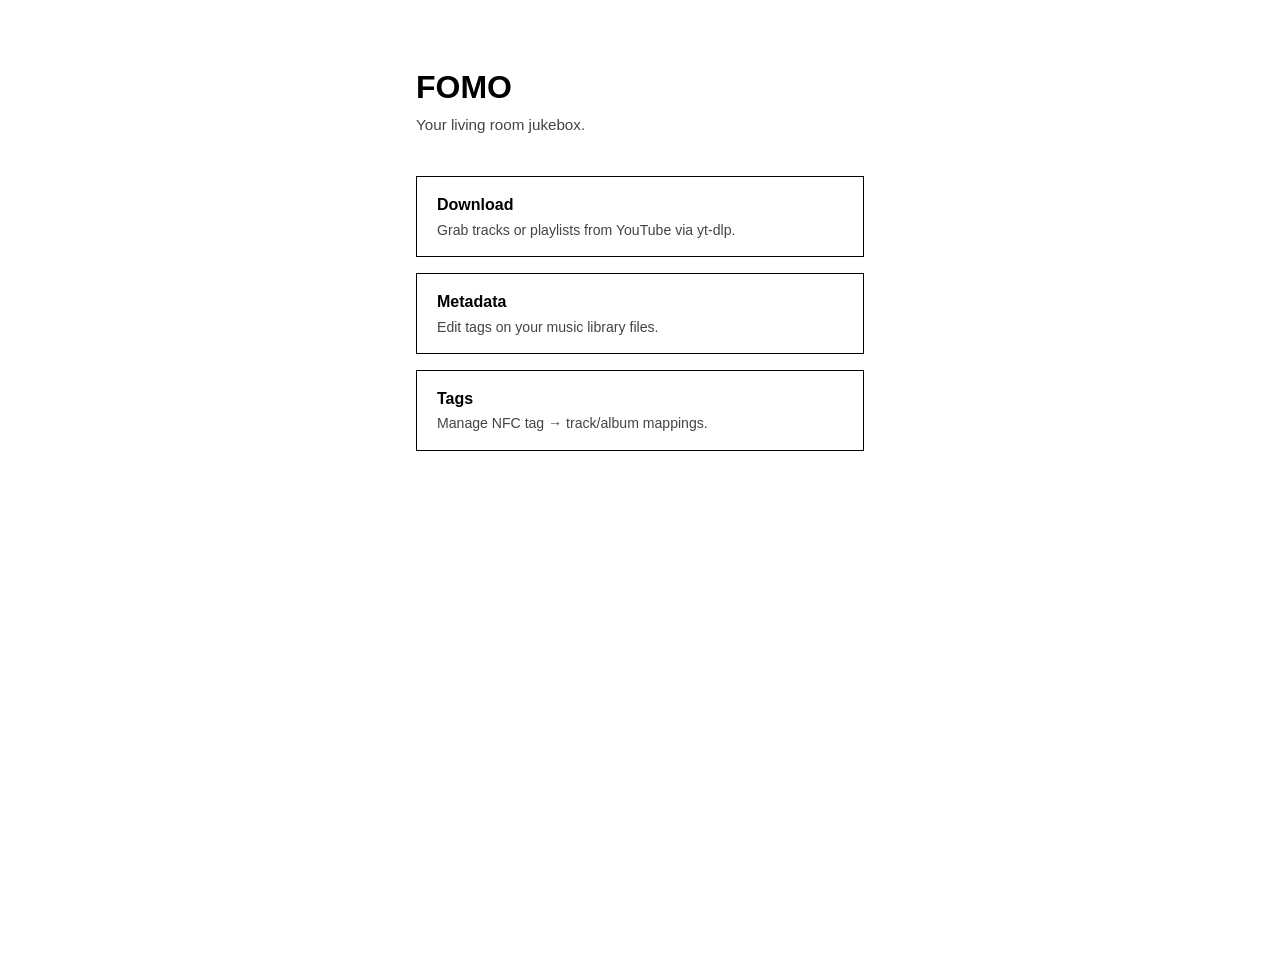
==== landing/index.html @ 4f7feb96 "fomo" ====
<!doctype html>
<html lang="en">
<head>
  <meta charset="utf-8">
  <meta name="viewport" content="width=device-width, initial-scale=1">
  <title>FOMO</title>
  <link rel="stylesheet" href="fomo.css">
  <style>
    .home {
      max-width: 480px;
      margin: 4rem auto;
      padding: 0 1rem;
    }
    h1 {
      font-size: 2rem;
      margin: 0 0 0.25rem;
    }
    .tagline {
      color: #444;
      margin: 0 0 2.5rem;
      font-size: 0.95rem;
    }
    .cards {
      display: flex;
      flex-direction: column;
      gap: 1rem;
    }
    .card {
      display: block;
      border: 1px solid #000;
      padding: 1rem 1.25rem;
      text-decoration: none;
      color: #000;
    }
    .card:hover {
      background: #f3f3f3;
    }
    .card-title {
      font-weight: 700;
      font-size: 1rem;
      margin: 0 0 0.2rem;
    }
    .card-desc {
      font-size: 0.88rem;
      color: #444;
      margin: 0;
    }
  </style>
</head>
<body>
  <main class="home">
    <h1>FOMO</h1>
    <p class="tagline">Your living room jukebox.</p>

    <nav class="cards">
      <a class="card" href="/download/">
        <p class="card-title">Download</p>
        <p class="card-desc">Grab tracks or playlists from YouTube via yt-dlp.</p>
      </a>
      <a class="card" href="/metadata/">
        <p class="card-title">Metadata</p>
        <p class="card-desc">Edit tags on your music library files.</p>
      </a>
      <a class="card" href="/tags/">
        <p class="card-title">Tags</p>
        <p class="card-desc">Manage NFC tag → track/album mappings.</p>
      </a>
    </nav>
  </main>
</body>
</html>
---- landing/fomo.css ----
:root {
  color-scheme: light;
  --bg: #fff;
  --panel: #fff;
  --text: #000;
  --muted: #444;
  --border: #000;
  --accent: #000;
  --danger: #000;
}

* {
  box-sizing: border-box;
}

body {
  margin: 0;
  font-family: Arial, Helvetica, sans-serif;
  font-size: 15px;
  line-height: 1.45;
  color: var(--text);
  background: var(--bg);
  min-height: 100vh;
}

button {
  border: 1px solid var(--border);
  background: var(--panel);
  color: var(--text);
  padding: 0.45rem 0.7rem;
  border-radius: 0;
  cursor: pointer;
  transition: none;
  font-size: 0.95rem;
}

button:hover {
  text-decoration: underline;
}

input,
select {
  width: 100%;
  border: 1px solid var(--border);
  border-radius: 0;
  padding: 0.55rem 0.7rem;
  background: var(--panel);
  color: var(--text);
  font-size: 0.95rem;
  transition: none;
  min-width: 0;
  box-sizing: border-box;
}

input:focus,
select:focus {
  outline: 1px solid var(--border);
}

.topbar {
  display: flex;
  align-items: center;
  justify-content: space-between;
  gap: 1rem;
  padding: 1rem 1.25rem;
  border-bottom: 1px solid var(--border);
  background: var(--panel);
}

.topbar h1 {
  margin: 0;
  font-size: 1.25rem;
  font-weight: 700;
}

.topbar a {
  color: var(--text);
  text-decoration: none;
}

.topbar a:hover {
  text-decoration: underline;
}

.topbar-actions {
  display: flex;
  gap: 0.5rem;
}

.hidden {
  display: none !important;
}

.message {
  position: fixed;
  right: 1rem;
  bottom: 1rem;
  background: var(--panel);
  border: 1px solid var(--border);
  border-left: 4px solid var(--accent);
  padding: 0.55rem 0.7rem;
  border-radius: 2px;
  opacity: 0;
  transition: opacity 0.2s ease-in-out;
  pointer-events: none;
}

.message.visible {
  opacity: 1;
}

.message.error {
  border-left-color: var(--danger);
}
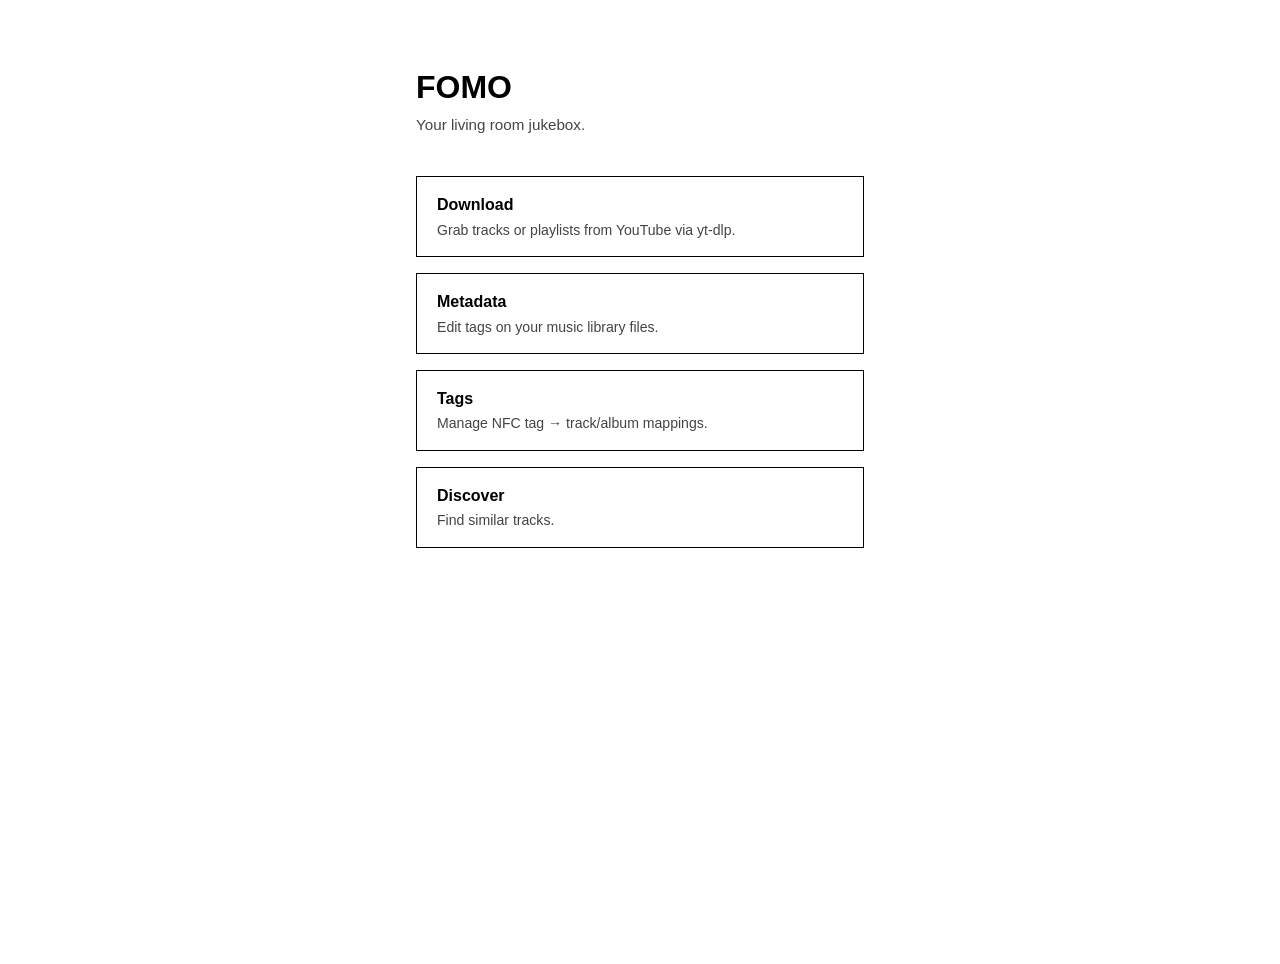
==== commit 565dad88: "add Discover page: Last.fm similar tracks with album download handoff - new /discover/ sub-app (fomo" ====
--- a/landing/index.html
+++ b/landing/index.html
@@ -65,6 +65,10 @@
         <p class="card-title">Tags</p>
         <p class="card-desc">Manage NFC tag → track/album mappings.</p>
       </a>
+      <a class="card" href="/discover/">
+        <p class="card-title">Discover</p>
+        <p class="card-desc">Find similar tracks.</p>
+      </a>
     </nav>
   </main>
 </body>
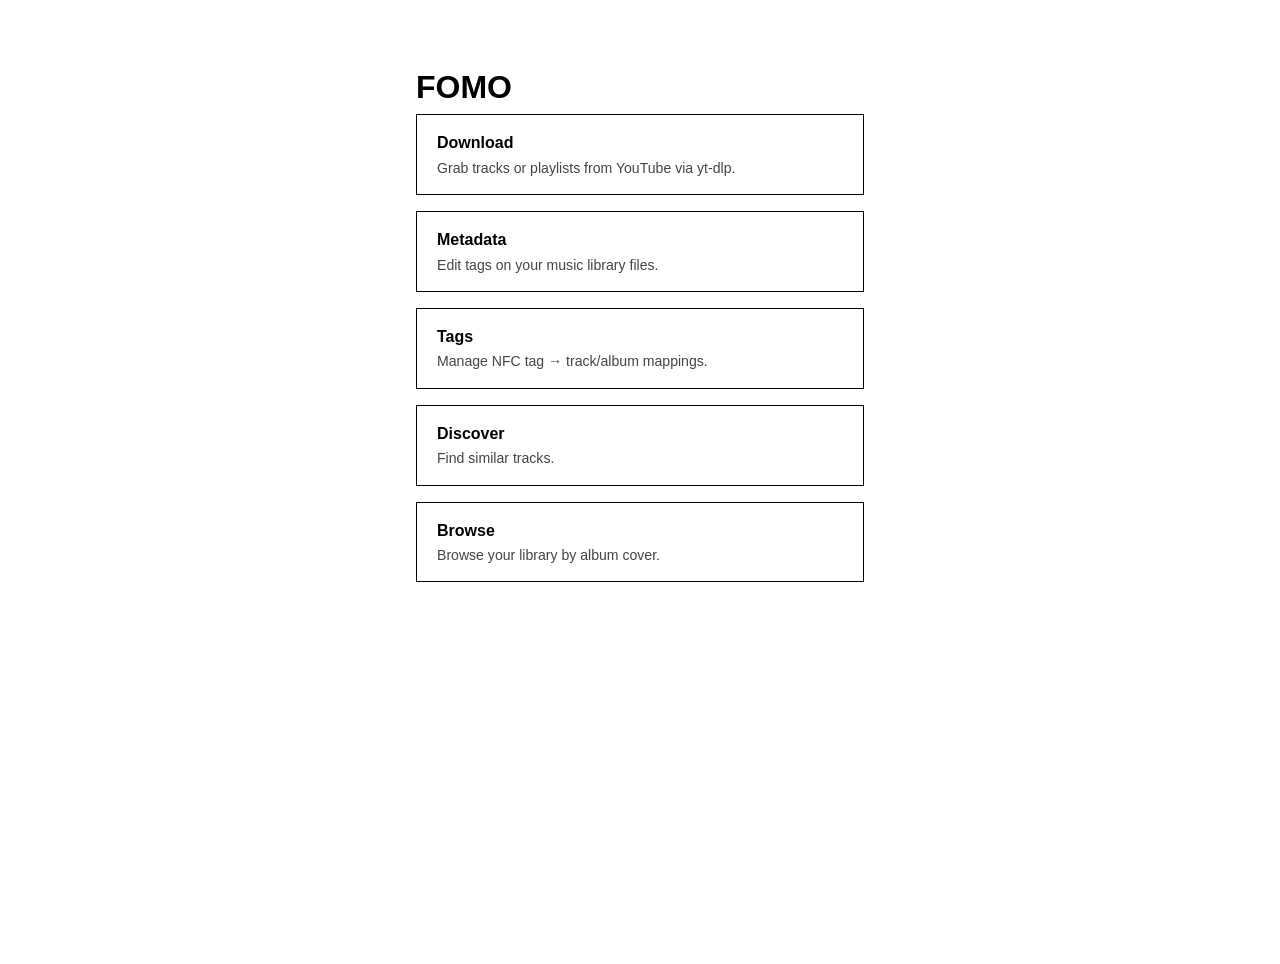
==== commit c4f728c9: "add Browse page: iTunes-style coverflow album browser + favicon - New /browse sub-app: horizontal co" ====
--- a/landing/index.html
+++ b/landing/index.html
@@ -1,75 +1,85 @@
 <!doctype html>
 <html lang="en">
-<head>
-  <meta charset="utf-8">
-  <meta name="viewport" content="width=device-width, initial-scale=1">
-  <title>FOMO</title>
-  <link rel="stylesheet" href="fomo.css">
-  <style>
-    .home {
-      max-width: 480px;
-      margin: 4rem auto;
-      padding: 0 1rem;
-    }
-    h1 {
-      font-size: 2rem;
-      margin: 0 0 0.25rem;
-    }
-    .tagline {
-      color: #444;
-      margin: 0 0 2.5rem;
-      font-size: 0.95rem;
-    }
-    .cards {
-      display: flex;
-      flex-direction: column;
-      gap: 1rem;
-    }
-    .card {
-      display: block;
-      border: 1px solid #000;
-      padding: 1rem 1.25rem;
-      text-decoration: none;
-      color: #000;
-    }
-    .card:hover {
-      background: #f3f3f3;
-    }
-    .card-title {
-      font-weight: 700;
-      font-size: 1rem;
-      margin: 0 0 0.2rem;
-    }
-    .card-desc {
-      font-size: 0.88rem;
-      color: #444;
-      margin: 0;
-    }
-  </style>
-</head>
-<body>
-  <main class="home">
-    <h1>FOMO</h1>
-    <p class="tagline">Your living room jukebox.</p>
+    <head>
+        <meta charset="utf-8" />
+  <link rel="icon" href="/favicon.svg" type="image/svg+xml">
+        <meta name="viewport" content="width=device-width, initial-scale=1" />
+        <title>FOMO</title>
+        <link rel="stylesheet" href="fomo.css" />
+        <style>
+            .home {
+                max-width: 480px;
+                margin: 4rem auto;
+                padding: 0 1rem;
+            }
+            h1 {
+                font-size: 2rem;
+                margin: 0 0 0.25rem;
+            }
+            .tagline {
+                color: #444;
+                margin: 0 0 2.5rem;
+                font-size: 0.95rem;
+            }
+            .cards {
+                display: flex;
+                flex-direction: column;
+                gap: 1rem;
+            }
+            .card {
+                display: block;
+                border: 1px solid #000;
+                padding: 1rem 1.25rem;
+                text-decoration: none;
+                color: #000;
+            }
+            .card:hover {
+                background: #f3f3f3;
+            }
+            .card-title {
+                font-weight: 700;
+                font-size: 1rem;
+                margin: 0 0 0.2rem;
+            }
+            .card-desc {
+                font-size: 0.88rem;
+                color: #444;
+                margin: 0;
+            }
+        </style>
+    </head>
+    <body>
+        <main class="home">
+            <h1>FOMO</h1>
 
-    <nav class="cards">
-      <a class="card" href="/download/">
-        <p class="card-title">Download</p>
-        <p class="card-desc">Grab tracks or playlists from YouTube via yt-dlp.</p>
-      </a>
-      <a class="card" href="/metadata/">
-        <p class="card-title">Metadata</p>
-        <p class="card-desc">Edit tags on your music library files.</p>
-      </a>
-      <a class="card" href="/tags/">
-        <p class="card-title">Tags</p>
-        <p class="card-desc">Manage NFC tag → track/album mappings.</p>
-      </a>
-      <a class="card" href="/discover/">
-        <p class="card-title">Discover</p>
-        <p class="card-desc">Find similar tracks.</p>
-      </a>
-    </nav>
-  </main>
-</body>
+            <nav class="cards">
+                <a class="card" href="/download/">
+                    <p class="card-title">Download</p>
+                    <p class="card-desc">
+                        Grab tracks or playlists from YouTube via yt-dlp.
+                    </p>
+                </a>
+                <a class="card" href="/metadata/">
+                    <p class="card-title">Metadata</p>
+                    <p class="card-desc">
+                        Edit tags on your music library files.
+                    </p>
+                </a>
+                <a class="card" href="/tags/">
+                    <p class="card-title">Tags</p>
+                    <p class="card-desc">
+                        Manage NFC tag → track/album mappings.
+                    </p>
+                </a>
+                <a class="card" href="/discover/">
+                    <p class="card-title">Discover</p>
+                    <p class="card-desc">Find similar tracks.</p>
+                </a>
+                <a class="card" href="/browse/">
+                    <p class="card-title">Browse</p>
+                    <p class="card-desc">Browse your library by album cover.</p>
+                </a>
+            </nav>
+        </main>
+    </body>
 </html>
